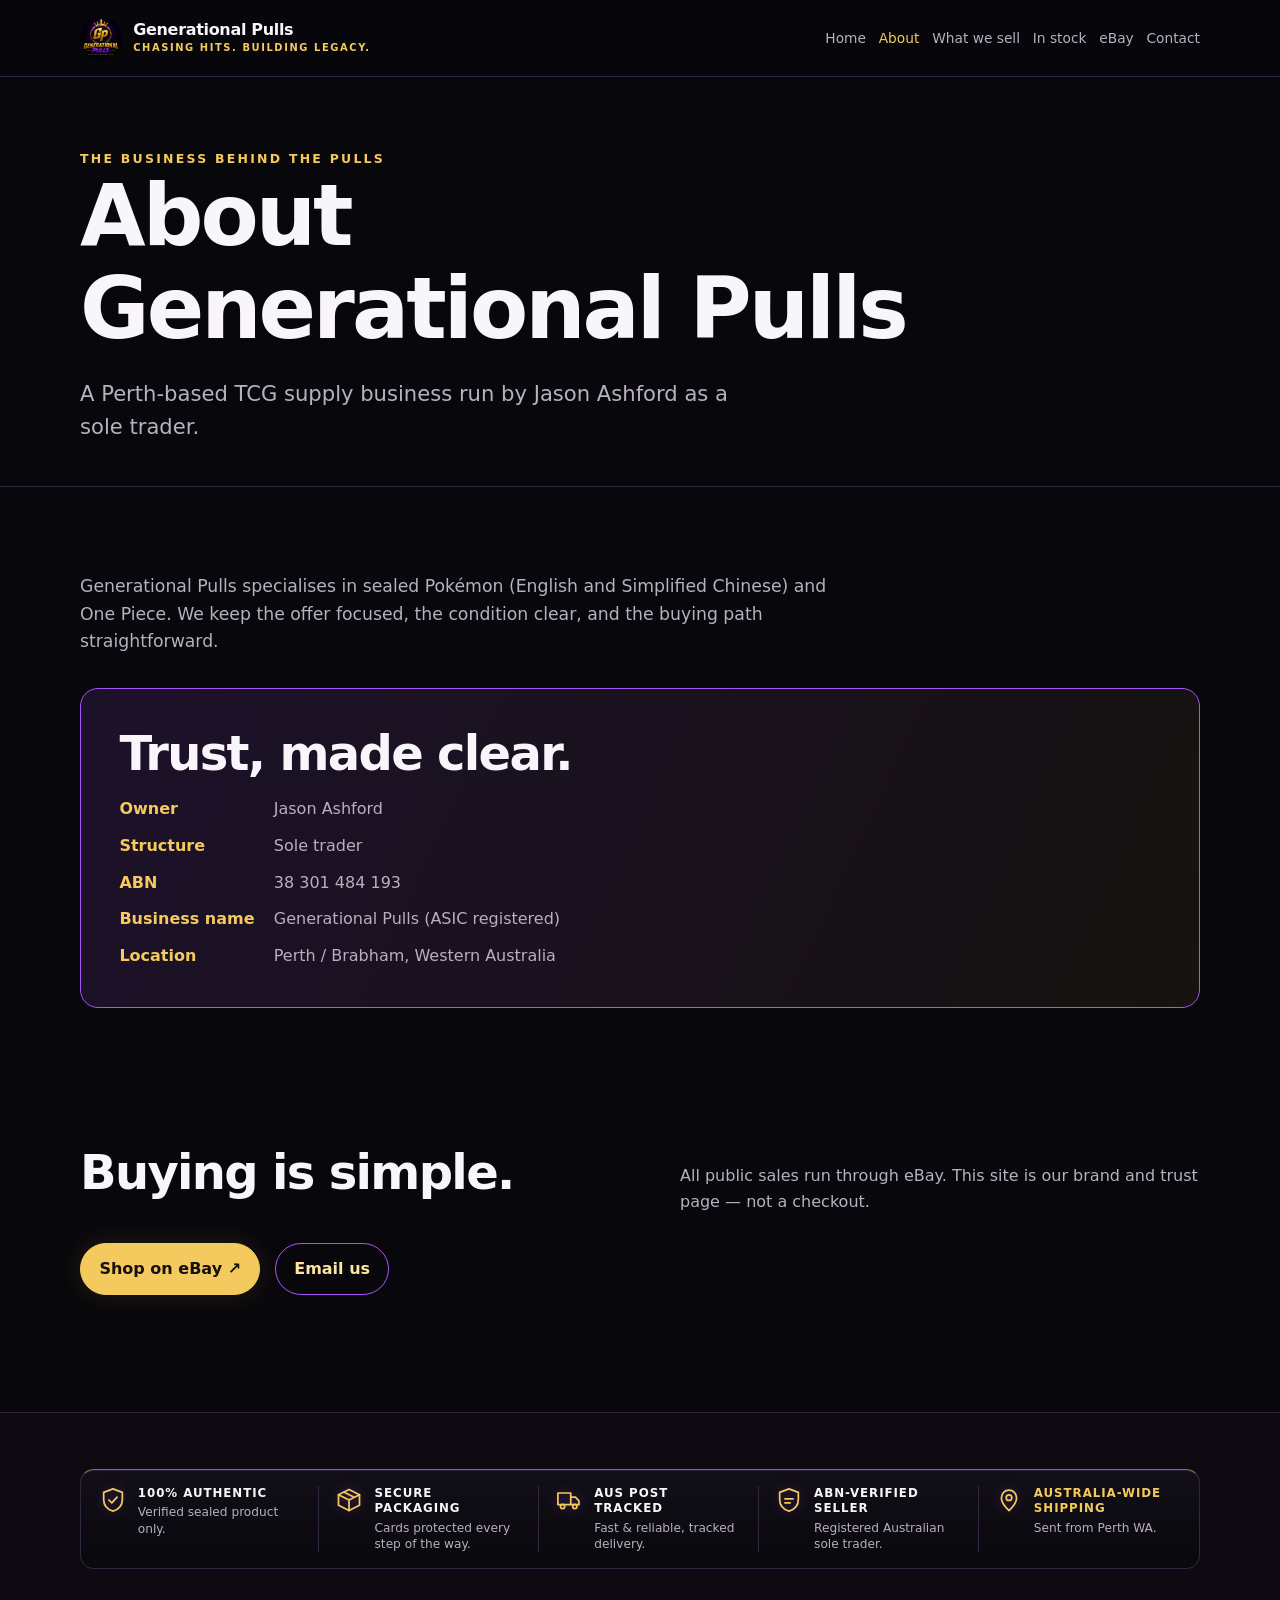
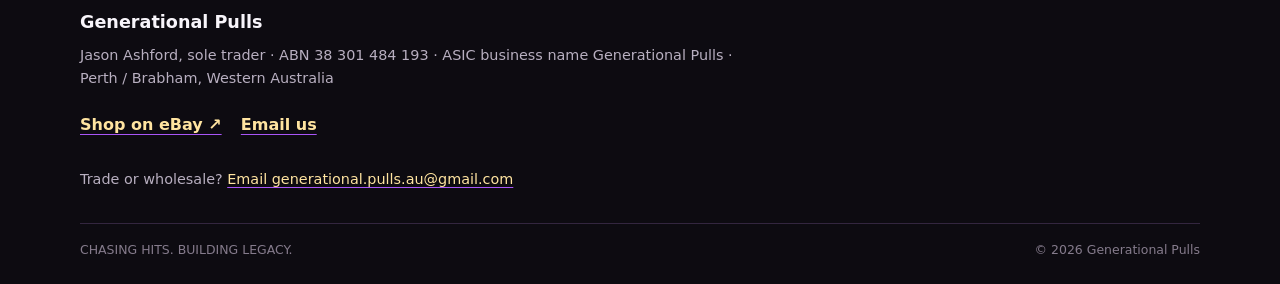
==== about.html @ a9105006 "Add files via upload" ====
<!doctype html>
<html lang="en-AU">
<head>
  <meta charset="utf-8"><meta name="viewport" content="width=device-width, initial-scale=1">
  <title>About / Trust | Generational Pulls</title><meta name="description" content="About Generational Pulls, a Perth-based TCG supply business run by Jason Ashford.">
  <link rel="icon" type="image/png" sizes="32x32" href="assets/favicon-32.png"><link rel="icon" type="image/png" sizes="64x64" href="assets/favicon-64.png"><link rel="icon" type="image/png" sizes="256x256" href="assets/favicon-256.png"><link rel="stylesheet" href="styles.css">
</head>
<body>
  <header class="site-header"><div class="container header-inner"><a class="brand" href="index.html"><img src="assets/logo.png" alt="Generational Pulls logo"><span>Generational Pulls<small>CHASING HITS. BUILDING LEGACY.</small></span></a><nav class="nav" aria-label="Main navigation"><a href="index.html">Home</a><a aria-current="page" href="about.html">About</a><a href="what-we-sell.html">What we sell</a><a href="stock.html">In stock</a><a href="ebay.html">eBay</a><a href="contact.html">Contact</a></nav></div></header>
  <main><section class="page-head"><div class="container"><div class="eyebrow">The business behind the pulls</div><h1>About Generational Pulls</h1><p class="lede">A Perth-based TCG supply business run by Jason Ashford as a sole trader.</p></div></section>
    <section class="section"><div class="container"><div class="prose"><p>Generational Pulls specialises in sealed Pokémon (English and Simplified Chinese) and One Piece. We keep the offer focused, the condition clear, and the buying path straightforward.</p></div><div class="callout" style="margin-top:2rem"><h2>Trust, made clear.</h2><dl class="detail-list"><dt>Owner</dt><dd>Jason Ashford</dd><dt>Structure</dt><dd>Sole trader</dd><dt>ABN</dt><dd>38 301 484 193</dd><dt>Business name</dt><dd>Generational Pulls (ASIC registered)</dd><dt>Location</dt><dd>Perth / Brabham, Western Australia</dd></dl></div></div></section>
    <section class="section"><div class="container"><div class="section-heading"><h2>Buying is simple.</h2><p>All public sales run through eBay. This site is our brand and trust page — not a checkout.</p></div><div class="actions"><a class="button" href="https://ebay.io/m/q7AtVq">Shop on eBay ↗</a><a class="button secondary" href="mailto:generational.pulls.au@gmail.com">Email us</a></div></div></section>
  </main>
  <footer class="site-footer"><div class="container"><div class="footer-grid"><ul class="footer-trust" aria-label="Why buy from Generational Pulls: Australia-wide shipping, sent from Perth WA"><li class="trust-item"><svg class="trust-icon" viewBox="0 0 24 24" aria-hidden="true" focusable="false"><path d="M12 2.5 4 5.5v6c0 5 3.4 8.6 8 10 4.6-1.4 8-5 8-10v-6l-8-3z"/><path d="m8.5 12 2.5 2.5 4.5-5"/></svg><div><strong>100% authentic</strong><span>Verified sealed product only.</span></div></li><li class="trust-item"><svg class="trust-icon" viewBox="0 0 24 24" aria-hidden="true" focusable="false"><path d="M3 7.5 12 3l9 4.5v9L12 21l-9-4.5z"/><path d="M3 7.5 12 12l9-4.5M12 12v9M7.5 5.2l9 4.5"/></svg><div><strong>Secure packaging</strong><span>Cards protected every step of the way.</span></div></li><li class="trust-item"><svg class="trust-icon" viewBox="0 0 24 24" aria-hidden="true" focusable="false"><path d="M2.5 6h11v10h-11zM13.5 9.5h4l3 3.2V16h-7"/><circle cx="6.5" cy="17.5" r="1.8"/><circle cx="17" cy="17.5" r="1.8"/></svg><div><strong>AUS Post tracked</strong><span>Fast &amp; reliable, tracked delivery.</span></div></li><li class="trust-item"><svg class="trust-icon" viewBox="0 0 24 24" aria-hidden="true" focusable="false"><path d="M12 2.5 4 5.5v6c0 5 3.4 8.6 8 10 4.6-1.4 8-5 8-10v-6l-8-3z"/><path d="M8.5 11h7M8.5 14.5h4.5"/></svg><div><strong>ABN-verified seller</strong><span>Registered Australian sole trader.</span></div></li><li class="trust-item"><svg class="trust-icon" viewBox="0 0 24 24" aria-hidden="true" focusable="false"><path d="M12 21s-6.5-5.6-6.5-11a6.5 6.5 0 0 1 13 0c0 5.4-6.5 11-6.5 11z"/><circle cx="12" cy="10" r="2.4"/></svg><div><strong>Australia-wide shipping</strong><span>Sent from Perth WA.</span></div></li></ul><div><div class="footer-brand">Generational Pulls</div><p class="footer-copy">Jason Ashford, sole trader · ABN 38 301 484 193 · ASIC business name Generational Pulls · Perth / Brabham, Western Australia</p></div><div class="footer-links"><a href="https://ebay.io/m/q7AtVq">Shop on eBay ↗</a><a href="mailto:generational.pulls.au@gmail.com">Email us</a></div><p class="footer-copy">Trade or wholesale? <a href="mailto:generational.pulls.au@gmail.com">Email generational.pulls.au@gmail.com</a></p></div><div class="footer-bottom"><span>CHASING HITS. BUILDING LEGACY.</span><span>© 2026 Generational Pulls</span></div></div></footer>
</body></html>
---- styles.css ----
:root {
  --black: #08070b;
  --surface: #111017;
  --surface-2: #17131e;
  --line: #33263f;
  --muted: #b8afc0;
  --white: #f8f5fb;
  --gold: #f4c95d;
  --gold-soft: #ffe4a0;
  --purple: #a855f7;
  --purple-bright: #c084fc;
  --max: 1120px;
}

* { box-sizing: border-box; }
html { scroll-behavior: smooth; }
body {
  margin: 0;
  background: var(--black);
  color: var(--white);
  font-family: ui-sans-serif, system-ui, -apple-system, BlinkMacSystemFont, "Segoe UI", sans-serif;
  line-height: 1.6;
}
a { color: var(--gold-soft); text-decoration-color: var(--purple); text-underline-offset: .22em; }
a:hover, a:focus-visible { color: var(--white); }
img { max-width: 100%; height: auto; }
.container { width: min(var(--max), calc(100% - 2rem)); margin-inline: auto; }

.site-header {
  border-bottom: 1px solid var(--line);
  background: rgba(8, 7, 11, .94);
  position: sticky;
  top: 0;
  z-index: 10;
  backdrop-filter: blur(12px);
}
.header-inner { display: flex; align-items: center; justify-content: space-between; gap: 1rem; min-height: 76px; }
.brand { display: inline-flex; align-items: center; gap: .7rem; color: var(--white); text-decoration: none; font-weight: 800; letter-spacing: -.02em; }
.brand img { width: 42px; height: 42px; object-fit: contain; border-radius: 50%; }
.brand span { line-height: 1.05; }
.brand small { display: block; margin-top: .25rem; color: var(--gold); font-size: .62rem; letter-spacing: .16em; }
.nav { display: flex; flex-wrap: wrap; justify-content: flex-end; gap: .2rem .8rem; font-size: .86rem; }
.nav a { color: var(--muted); text-decoration: none; }
.nav a:hover, .nav a[aria-current="page"] { color: var(--gold); }

main { overflow: hidden; }
.hero { padding: clamp(4rem, 11vw, 8.5rem) 0 4rem; position: relative; }
.hero::after { content: ""; width: 22rem; height: 22rem; position: absolute; right: -10rem; top: 2rem; border-radius: 50%; background: var(--purple); opacity: .12; filter: blur(60px); pointer-events: none; }
.eyebrow { color: var(--gold); font-size: .78rem; font-weight: 800; letter-spacing: .18em; text-transform: uppercase; }
h1, h2, h3 { margin: 0 0 1rem; line-height: 1.1; letter-spacing: -.035em; }
h1 { max-width: 850px; font-size: clamp(2.8rem, 9vw, 6.5rem); }
h2 { font-size: clamp(1.8rem, 5vw, 3rem); }
h3 { font-size: 1.2rem; color: var(--gold-soft); }
.lede { max-width: 690px; color: var(--muted); font-size: clamp(1.08rem, 2vw, 1.32rem); }
.slogan { display: inline-block; margin: 1.3rem 0; color: var(--purple-bright); font-weight: 900; letter-spacing: .14em; font-size: .86rem; }
.actions { display: flex; align-items: center; flex-wrap: wrap; gap: .9rem; margin-top: 1.8rem; }
.button { display: inline-flex; align-items: center; justify-content: center; min-height: 48px; padding: .75rem 1.15rem; border: 1px solid var(--gold); border-radius: 999px; background: var(--gold); color: #17110a; font-weight: 850; text-decoration: none; box-shadow: 0 0 28px rgba(244, 201, 93, .12); }
.button:hover, .button:focus-visible { background: var(--gold-soft); color: #17110a; }
.button.secondary { border-color: var(--purple); background: transparent; color: var(--gold-soft); box-shadow: none; }
.button.secondary:hover, .button.secondary:focus-visible { background: var(--purple); color: var(--white); }

.section { padding: 4.3rem 0; }
.section-heading { display: flex; align-items: end; justify-content: space-between; gap: 1.5rem; margin-bottom: 1.8rem; }
.section-heading p { max-width: 520px; margin: 0; color: var(--muted); }
.grid { display: grid; gap: 1rem; }
.cards-3 { grid-template-columns: repeat(auto-fit, minmax(min(100%, 220px), 1fr)); }
.card { padding: 1.35rem; border: 1px solid var(--line); border-radius: 16px; background: linear-gradient(145deg, var(--surface-2), var(--surface)); }
.card::before { content: ""; display: block; width: 2rem; height: 3px; margin-bottom: 1rem; background: var(--purple); }
.card p { margin: 0; color: var(--muted); }
.number { color: var(--gold); font-size: .78rem; font-weight: 800; letter-spacing: .14em; }
.trust-strip { padding: 1rem 1.15rem; border-block: 1px solid var(--line); color: var(--muted); font-size: .94rem; }
.trust-strip strong { color: var(--gold-soft); }
.callout { padding: clamp(1.4rem, 4vw, 2.4rem); border: 1px solid var(--purple); border-radius: 18px; background: linear-gradient(115deg, rgba(168,85,247,.13), rgba(244,201,93,.06)); }
.callout p { max-width: 650px; margin: 0; color: var(--muted); }
.page-head { padding: 4.5rem 0 2.6rem; border-bottom: 1px solid var(--line); }
.page-head h1 { font-size: clamp(2.7rem, 7vw, 5.3rem); }
.page-head .lede { margin-bottom: 0; }
.prose { max-width: 760px; }
.prose p { color: var(--muted); font-size: 1.08rem; }
.detail-list { display: grid; grid-template-columns: max-content 1fr; gap: .7rem 1.2rem; margin: 0; }
.detail-list dt { color: var(--gold); font-weight: 800; }
.detail-list dd { margin: 0; color: var(--muted); }

.site-footer { margin-top: 3rem; padding: 2.5rem 0 1.5rem; border-top: 1px solid var(--line); background: #0d0b11; }
.footer-grid { display: grid; gap: 1.4rem; }
.footer-trust { list-style: none; margin: 1rem 0; padding: 1rem 1.1rem; display: grid; grid-template-columns: repeat(5, minmax(0, 1fr)); gap: 1rem; border: 1px solid var(--line); border-top: 1px solid rgba(244, 201, 93, .55); border-radius: 14px; background: linear-gradient(180deg, #120f18, #09080c); box-shadow: inset 0 1px 0 rgba(168, 85, 247, .18); }
.trust-item { display: flex; align-items: flex-start; gap: .7rem; min-width: 0; }
.trust-item + .trust-item { border-left: 1px solid var(--line); padding-left: 1rem; }
.trust-icon { flex: 0 0 28px; width: 28px; height: 28px; fill: none; stroke: var(--gold); stroke-width: 1.5; stroke-linecap: round; stroke-linejoin: round; filter: drop-shadow(0 0 6px rgba(168, 85, 247, .35)); }
.trust-item strong { display: block; color: var(--white); font-size: .74rem; font-weight: 800; letter-spacing: .08em; text-transform: uppercase; line-height: 1.3; }
.trust-item span { display: block; margin-top: .2rem; color: var(--muted); font-size: .76rem; line-height: 1.35; }
.trust-item:last-child strong { color: var(--gold); }
@media (max-width: 900px) {
  .footer-trust { grid-template-columns: repeat(2, minmax(0, 1fr)); }
  .trust-item + .trust-item { border-left: 0; padding-left: 0; }
  .trust-item:last-child { grid-column: 1 / -1; padding-top: .9rem; border-top: 1px solid var(--line); }
}
@media (max-width: 420px) {
  .footer-trust { grid-template-columns: 1fr; gap: .85rem; }
  .trust-item:last-child { grid-column: auto; }
}
.footer-brand { color: var(--white); font-weight: 850; font-size: 1.1rem; }
.footer-copy { max-width: 670px; margin: .5rem 0 0; color: var(--muted); font-size: .9rem; }
.footer-links { display: flex; flex-wrap: wrap; gap: .7rem 1.2rem; }
.footer-links a { font-weight: 750; }
.footer-bottom { display: flex; justify-content: space-between; gap: 1rem; margin-top: 2rem; padding-top: 1rem; border-top: 1px solid var(--line); color: #857b8c; font-size: .78rem; }

@media (max-width: 680px) {
  .header-inner { align-items: flex-start; padding: .8rem 0; flex-direction: column; }
  .nav { justify-content: flex-start; gap: .35rem .7rem; }
  .hero { padding-top: 3.8rem; }
  .section-heading { display: block; }
  .section-heading p { margin-top: .8rem; }
  .detail-list { grid-template-columns: 1fr; gap: .15rem; }
  .detail-list dd { margin-bottom: .7rem; }
  .footer-bottom { display: block; }
  .footer-bottom span { display: block; margin-top: .35rem; }
}

/* Stock page (stock.html, generated by build_stock.py) */
.visually-hidden { position: absolute; width: 1px; height: 1px; overflow: hidden; clip: rect(0 0 0 0); white-space: nowrap; }
.stock-section { padding-top: 2.5rem; }
.stock-tools { display: grid; gap: .9rem; margin-bottom: .6rem; position: sticky; top: 76px; z-index: 5; padding: .8rem 0; background: rgba(8, 7, 11, .94); backdrop-filter: blur(10px); }
.stock-search input { width: 100%; min-height: 48px; padding: .75rem 1.1rem; border: 1px solid var(--line); border-radius: 999px; background: var(--surface); color: var(--white); font: inherit; font-size: 1rem; }
.stock-search input:focus { outline: 2px solid var(--purple); outline-offset: 2px; border-color: var(--purple); }
.chips { display: flex; flex-wrap: wrap; gap: .45rem; }
.chip { flex: 0 0 auto; display: inline-flex; align-items: center; gap: .4rem; padding: .28rem .7rem; border: 1px solid var(--line); border-radius: 999px; color: var(--muted); font-size: .8rem; text-decoration: none; white-space: nowrap; }
.chip span { color: var(--gold); font-weight: 800; }
.chip:hover { border-color: var(--purple); color: var(--white); }
.stock-status { color: #857b8c; font-size: .85rem; margin: .4rem 0 1rem; }
.stock-group { margin-top: 2.2rem; scroll-margin-top: 220px; }
.stock-group-head { display: flex; align-items: flex-end; justify-content: space-between; gap: .4rem 1rem; flex-wrap: wrap; padding-bottom: .7rem; margin-bottom: 1rem; border-bottom: 1px solid var(--line); }
.stock-group-head h2 { margin: 0; font-size: clamp(1.35rem, 3.5vw, 2rem); }
.stock-rel { display: block; margin-top: .25rem; color: var(--purple-bright); font-size: .78rem; font-weight: 700; letter-spacing: .08em; text-transform: uppercase; }
.stock-count { color: var(--gold); font-size: .78rem; font-weight: 800; letter-spacing: .12em; text-transform: uppercase; }
.stock-grid { list-style: none; margin: 0; padding: 0; display: grid; gap: .9rem; grid-template-columns: repeat(auto-fill, minmax(200px, 1fr)); }
.stock-item { display: flex; flex-direction: column; overflow: hidden; border: 1px solid var(--line); border-radius: 14px; background: linear-gradient(145deg, var(--surface-2), var(--surface)); transition: border-color .15s, transform .15s; }
.stock-item:hover { border-color: rgba(168, 85, 247, .7); transform: translateY(-2px); }
.stock-media { position: relative; aspect-ratio: 1 / 1; display: grid; place-items: center; padding: .8rem; background: #f7f5f9; }
.stock-media img { position: absolute; inset: .8rem; width: calc(100% - 1.6rem); height: calc(100% - 1.6rem); object-fit: contain; }
.stock-badges { position: absolute; top: .5rem; left: .5rem; display: flex; gap: .3rem; }
.badge { padding: .1rem .45rem; border-radius: 6px; font-size: .66rem; font-weight: 850; letter-spacing: .08em; line-height: 1.5; }
.badge-lang { background: rgba(8, 7, 11, .85); color: var(--white); border: 1px solid rgba(168, 85, 247, .7); }
.badge-case { background: var(--gold); color: #17110a; }
.ph { position: absolute; inset: 0; display: flex; flex-direction: column; align-items: center; justify-content: center; gap: .45rem; padding: 1rem; text-align: center; background: radial-gradient(circle at 50% 35%, rgba(168, 85, 247, .35), transparent 60%), #0b0910; border-bottom: 1px solid var(--line); }
.ph-mark { display: grid; place-items: center; width: 54px; height: 54px; border: 2px solid var(--gold); border-radius: 50%; color: var(--gold); font-weight: 900; letter-spacing: .04em; box-shadow: 0 0 22px rgba(168, 85, 247, .45); }
.ph-type { color: var(--gold-soft); font-weight: 850; font-size: .9rem; line-height: 1.2; }
.ph-set { color: var(--purple-bright); font-size: .7rem; font-weight: 800; letter-spacing: .12em; text-transform: uppercase; }
.stock-body { flex: 1; display: flex; flex-direction: column; justify-content: space-between; gap: .6rem; padding: .8rem .9rem .9rem; }
.stock-name { color: var(--white); font-weight: 700; font-size: .9rem; line-height: 1.3; }
.stock-qty { color: var(--muted); font-size: .78rem; }
.stock-qty b { color: var(--gold); font-size: 1.05rem; }
.stock-empty { color: var(--muted); }
[hidden] { display: none !important; }
@media (max-width: 680px) {
  .stock-tools { top: 0; position: static; }
  .chips { flex-wrap: nowrap; overflow-x: auto; margin-inline: -1rem; padding: 0 1rem .3rem; scrollbar-width: thin; -webkit-overflow-scrolling: touch; }
  .stock-grid { grid-template-columns: repeat(2, minmax(0, 1fr)); gap: .6rem; }
  .stock-media { padding: .5rem; }
  .stock-media img { inset: .5rem; width: calc(100% - 1rem); height: calc(100% - 1rem); }
  .ph-mark { width: 42px; height: 42px; font-size: .85rem; }
  .ph-type { font-size: .78rem; }
  .stock-body { padding: .6rem .65rem .7rem; }
  .stock-name { font-size: .8rem; }
  .stock-group { scroll-margin-top: 1rem; }
}
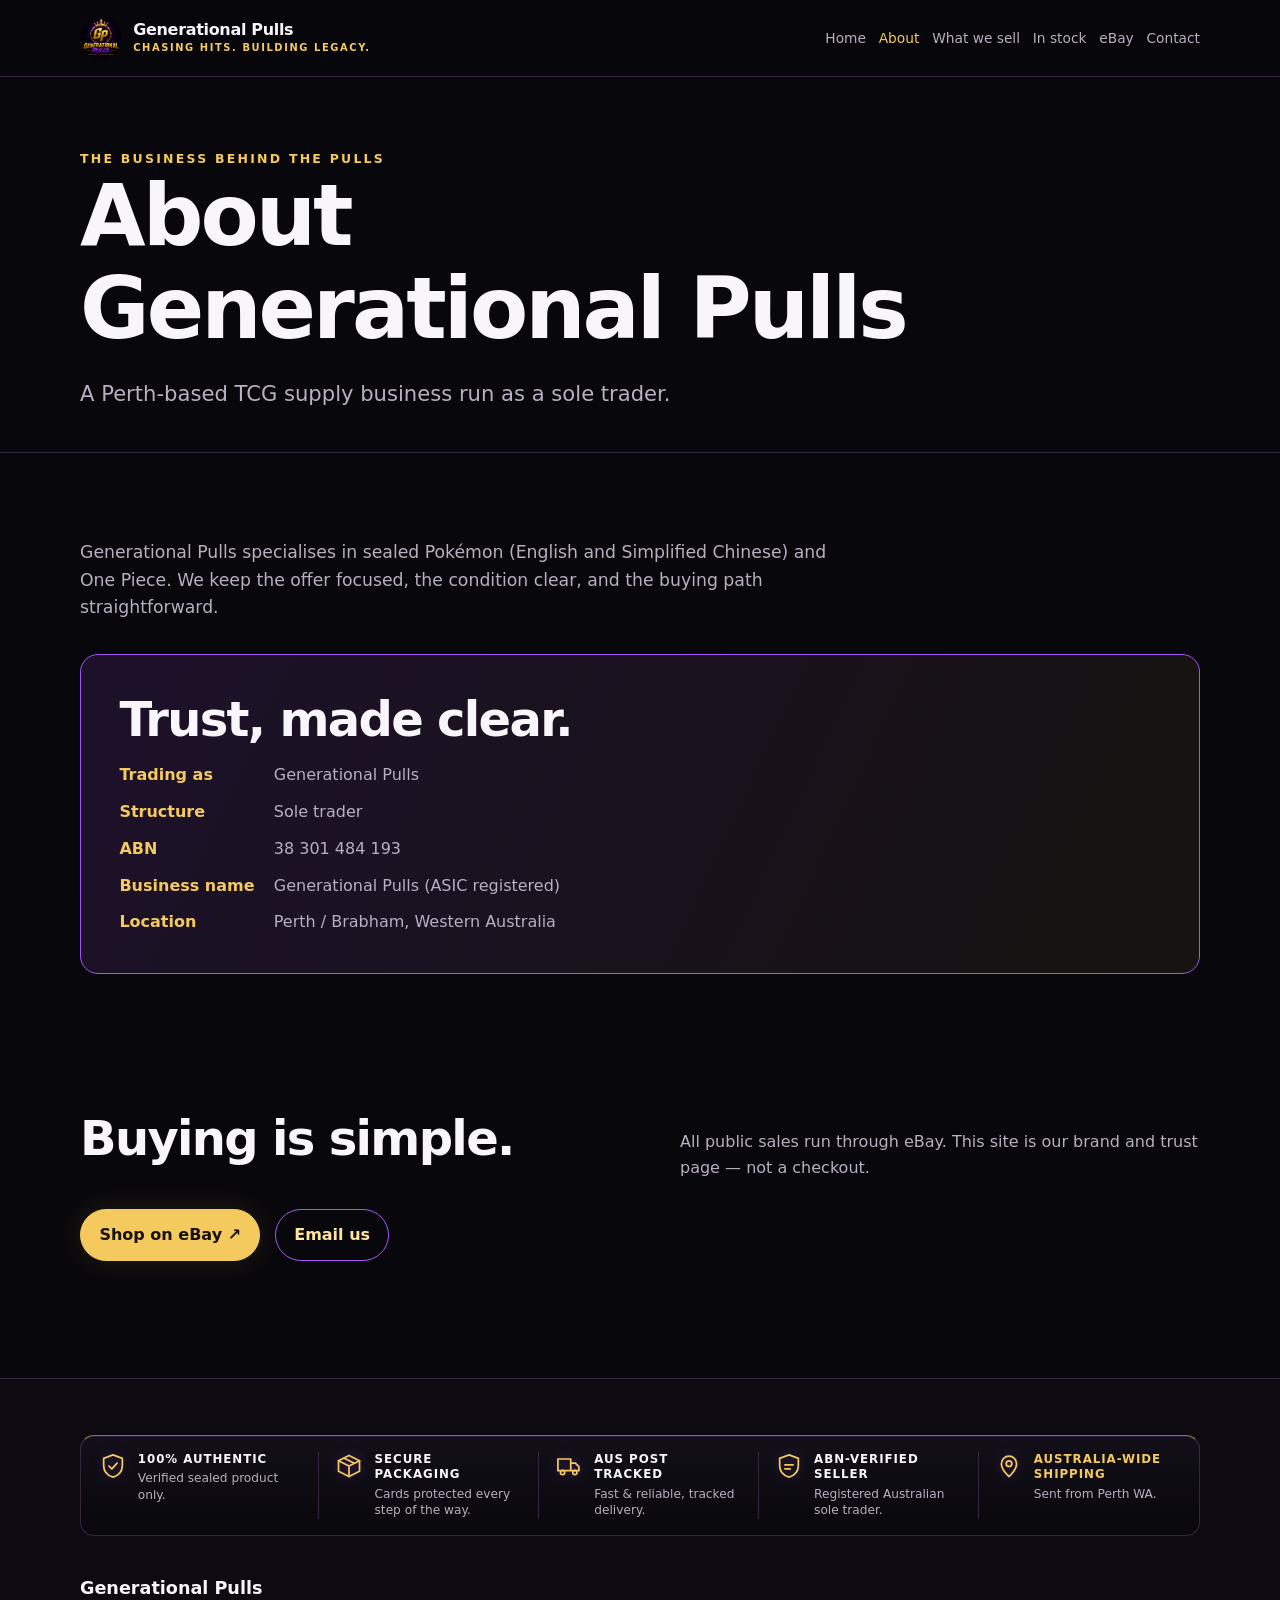
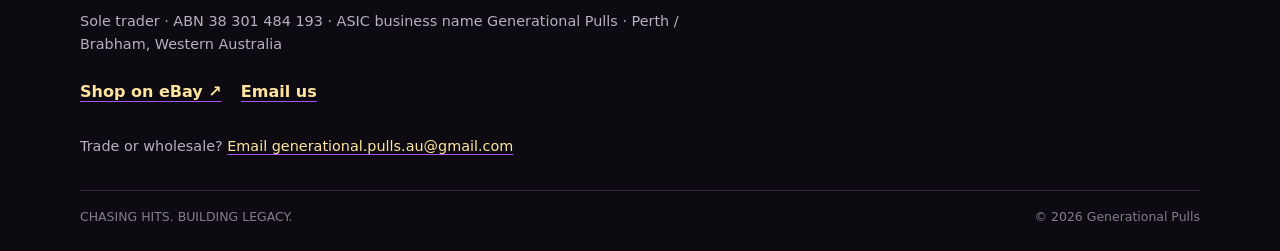
==== commit 42b84168: "Remove the personal name from public site copy. Lead the home trust strip and shared footer with the" ====
--- a/about.html
+++ b/about.html
@@ -2,14 +2,14 @@
 <html lang="en-AU">
 <head>
   <meta charset="utf-8"><meta name="viewport" content="width=device-width, initial-scale=1">
-  <title>About / Trust | Generational Pulls</title><meta name="description" content="About Generational Pulls, a Perth-based TCG supply business run by Jason Ashford.">
+  <title>About / Trust | Generational Pulls</title><meta name="description" content="About Generational Pulls, a Perth-based TCG supply business.">
   <link rel="icon" type="image/png" sizes="32x32" href="assets/favicon-32.png"><link rel="icon" type="image/png" sizes="64x64" href="assets/favicon-64.png"><link rel="icon" type="image/png" sizes="256x256" href="assets/favicon-256.png"><link rel="stylesheet" href="styles.css">
 </head>
 <body>
   <header class="site-header"><div class="container header-inner"><a class="brand" href="index.html"><img src="assets/logo.png" alt="Generational Pulls logo"><span>Generational Pulls<small>CHASING HITS. BUILDING LEGACY.</small></span></a><nav class="nav" aria-label="Main navigation"><a href="index.html">Home</a><a aria-current="page" href="about.html">About</a><a href="what-we-sell.html">What we sell</a><a href="stock.html">In stock</a><a href="ebay.html">eBay</a><a href="contact.html">Contact</a></nav></div></header>
-  <main><section class="page-head"><div class="container"><div class="eyebrow">The business behind the pulls</div><h1>About Generational Pulls</h1><p class="lede">A Perth-based TCG supply business run by Jason Ashford as a sole trader.</p></div></section>
-    <section class="section"><div class="container"><div class="prose"><p>Generational Pulls specialises in sealed Pokémon (English and Simplified Chinese) and One Piece. We keep the offer focused, the condition clear, and the buying path straightforward.</p></div><div class="callout" style="margin-top:2rem"><h2>Trust, made clear.</h2><dl class="detail-list"><dt>Owner</dt><dd>Jason Ashford</dd><dt>Structure</dt><dd>Sole trader</dd><dt>ABN</dt><dd>38 301 484 193</dd><dt>Business name</dt><dd>Generational Pulls (ASIC registered)</dd><dt>Location</dt><dd>Perth / Brabham, Western Australia</dd></dl></div></div></section>
+  <main><section class="page-head"><div class="container"><div class="eyebrow">The business behind the pulls</div><h1>About Generational Pulls</h1><p class="lede">A Perth-based TCG supply business run as a sole trader.</p></div></section>
+    <section class="section"><div class="container"><div class="prose"><p>Generational Pulls specialises in sealed Pokémon (English and Simplified Chinese) and One Piece. We keep the offer focused, the condition clear, and the buying path straightforward.</p></div><div class="callout" style="margin-top:2rem"><h2>Trust, made clear.</h2><dl class="detail-list"><dt>Trading as</dt><dd>Generational Pulls</dd><dt>Structure</dt><dd>Sole trader</dd><dt>ABN</dt><dd>38 301 484 193</dd><dt>Business name</dt><dd>Generational Pulls (ASIC registered)</dd><dt>Location</dt><dd>Perth / Brabham, Western Australia</dd></dl></div></div></section>
     <section class="section"><div class="container"><div class="section-heading"><h2>Buying is simple.</h2><p>All public sales run through eBay. This site is our brand and trust page — not a checkout.</p></div><div class="actions"><a class="button" href="https://ebay.io/m/q7AtVq">Shop on eBay ↗</a><a class="button secondary" href="mailto:generational.pulls.au@gmail.com">Email us</a></div></div></section>
   </main>
-  <footer class="site-footer"><div class="container"><div class="footer-grid"><ul class="footer-trust" aria-label="Why buy from Generational Pulls: Australia-wide shipping, sent from Perth WA"><li class="trust-item"><svg class="trust-icon" viewBox="0 0 24 24" aria-hidden="true" focusable="false"><path d="M12 2.5 4 5.5v6c0 5 3.4 8.6 8 10 4.6-1.4 8-5 8-10v-6l-8-3z"/><path d="m8.5 12 2.5 2.5 4.5-5"/></svg><div><strong>100% authentic</strong><span>Verified sealed product only.</span></div></li><li class="trust-item"><svg class="trust-icon" viewBox="0 0 24 24" aria-hidden="true" focusable="false"><path d="M3 7.5 12 3l9 4.5v9L12 21l-9-4.5z"/><path d="M3 7.5 12 12l9-4.5M12 12v9M7.5 5.2l9 4.5"/></svg><div><strong>Secure packaging</strong><span>Cards protected every step of the way.</span></div></li><li class="trust-item"><svg class="trust-icon" viewBox="0 0 24 24" aria-hidden="true" focusable="false"><path d="M2.5 6h11v10h-11zM13.5 9.5h4l3 3.2V16h-7"/><circle cx="6.5" cy="17.5" r="1.8"/><circle cx="17" cy="17.5" r="1.8"/></svg><div><strong>AUS Post tracked</strong><span>Fast &amp; reliable, tracked delivery.</span></div></li><li class="trust-item"><svg class="trust-icon" viewBox="0 0 24 24" aria-hidden="true" focusable="false"><path d="M12 2.5 4 5.5v6c0 5 3.4 8.6 8 10 4.6-1.4 8-5 8-10v-6l-8-3z"/><path d="M8.5 11h7M8.5 14.5h4.5"/></svg><div><strong>ABN-verified seller</strong><span>Registered Australian sole trader.</span></div></li><li class="trust-item"><svg class="trust-icon" viewBox="0 0 24 24" aria-hidden="true" focusable="false"><path d="M12 21s-6.5-5.6-6.5-11a6.5 6.5 0 0 1 13 0c0 5.4-6.5 11-6.5 11z"/><circle cx="12" cy="10" r="2.4"/></svg><div><strong>Australia-wide shipping</strong><span>Sent from Perth WA.</span></div></li></ul><div><div class="footer-brand">Generational Pulls</div><p class="footer-copy">Jason Ashford, sole trader · ABN 38 301 484 193 · ASIC business name Generational Pulls · Perth / Brabham, Western Australia</p></div><div class="footer-links"><a href="https://ebay.io/m/q7AtVq">Shop on eBay ↗</a><a href="mailto:generational.pulls.au@gmail.com">Email us</a></div><p class="footer-copy">Trade or wholesale? <a href="mailto:generational.pulls.au@gmail.com">Email generational.pulls.au@gmail.com</a></p></div><div class="footer-bottom"><span>CHASING HITS. BUILDING LEGACY.</span><span>© 2026 Generational Pulls</span></div></div></footer>
+  <footer class="site-footer"><div class="container"><div class="footer-grid"><ul class="footer-trust" aria-label="Why buy from Generational Pulls: Australia-wide shipping, sent from Perth WA"><li class="trust-item"><svg class="trust-icon" viewBox="0 0 24 24" aria-hidden="true" focusable="false"><path d="M12 2.5 4 5.5v6c0 5 3.4 8.6 8 10 4.6-1.4 8-5 8-10v-6l-8-3z"/><path d="m8.5 12 2.5 2.5 4.5-5"/></svg><div><strong>100% authentic</strong><span>Verified sealed product only.</span></div></li><li class="trust-item"><svg class="trust-icon" viewBox="0 0 24 24" aria-hidden="true" focusable="false"><path d="M3 7.5 12 3l9 4.5v9L12 21l-9-4.5z"/><path d="M3 7.5 12 12l9-4.5M12 12v9M7.5 5.2l9 4.5"/></svg><div><strong>Secure packaging</strong><span>Cards protected every step of the way.</span></div></li><li class="trust-item"><svg class="trust-icon" viewBox="0 0 24 24" aria-hidden="true" focusable="false"><path d="M2.5 6h11v10h-11zM13.5 9.5h4l3 3.2V16h-7"/><circle cx="6.5" cy="17.5" r="1.8"/><circle cx="17" cy="17.5" r="1.8"/></svg><div><strong>AUS Post tracked</strong><span>Fast &amp; reliable, tracked delivery.</span></div></li><li class="trust-item"><svg class="trust-icon" viewBox="0 0 24 24" aria-hidden="true" focusable="false"><path d="M12 2.5 4 5.5v6c0 5 3.4 8.6 8 10 4.6-1.4 8-5 8-10v-6l-8-3z"/><path d="M8.5 11h7M8.5 14.5h4.5"/></svg><div><strong>ABN-verified seller</strong><span>Registered Australian sole trader.</span></div></li><li class="trust-item"><svg class="trust-icon" viewBox="0 0 24 24" aria-hidden="true" focusable="false"><path d="M12 21s-6.5-5.6-6.5-11a6.5 6.5 0 0 1 13 0c0 5.4-6.5 11-6.5 11z"/><circle cx="12" cy="10" r="2.4"/></svg><div><strong>Australia-wide shipping</strong><span>Sent from Perth WA.</span></div></li></ul><div><div class="footer-brand">Generational Pulls</div><p class="footer-copy">Sole trader · ABN 38 301 484 193 · ASIC business name Generational Pulls · Perth / Brabham, Western Australia</p></div><div class="footer-links"><a href="https://ebay.io/m/q7AtVq">Shop on eBay ↗</a><a href="mailto:generational.pulls.au@gmail.com">Email us</a></div><p class="footer-copy">Trade or wholesale? <a href="mailto:generational.pulls.au@gmail.com">Email generational.pulls.au@gmail.com</a></p></div><div class="footer-bottom"><span>CHASING HITS. BUILDING LEGACY.</span><span>© 2026 Generational Pulls</span></div></div></footer>
 </body></html>
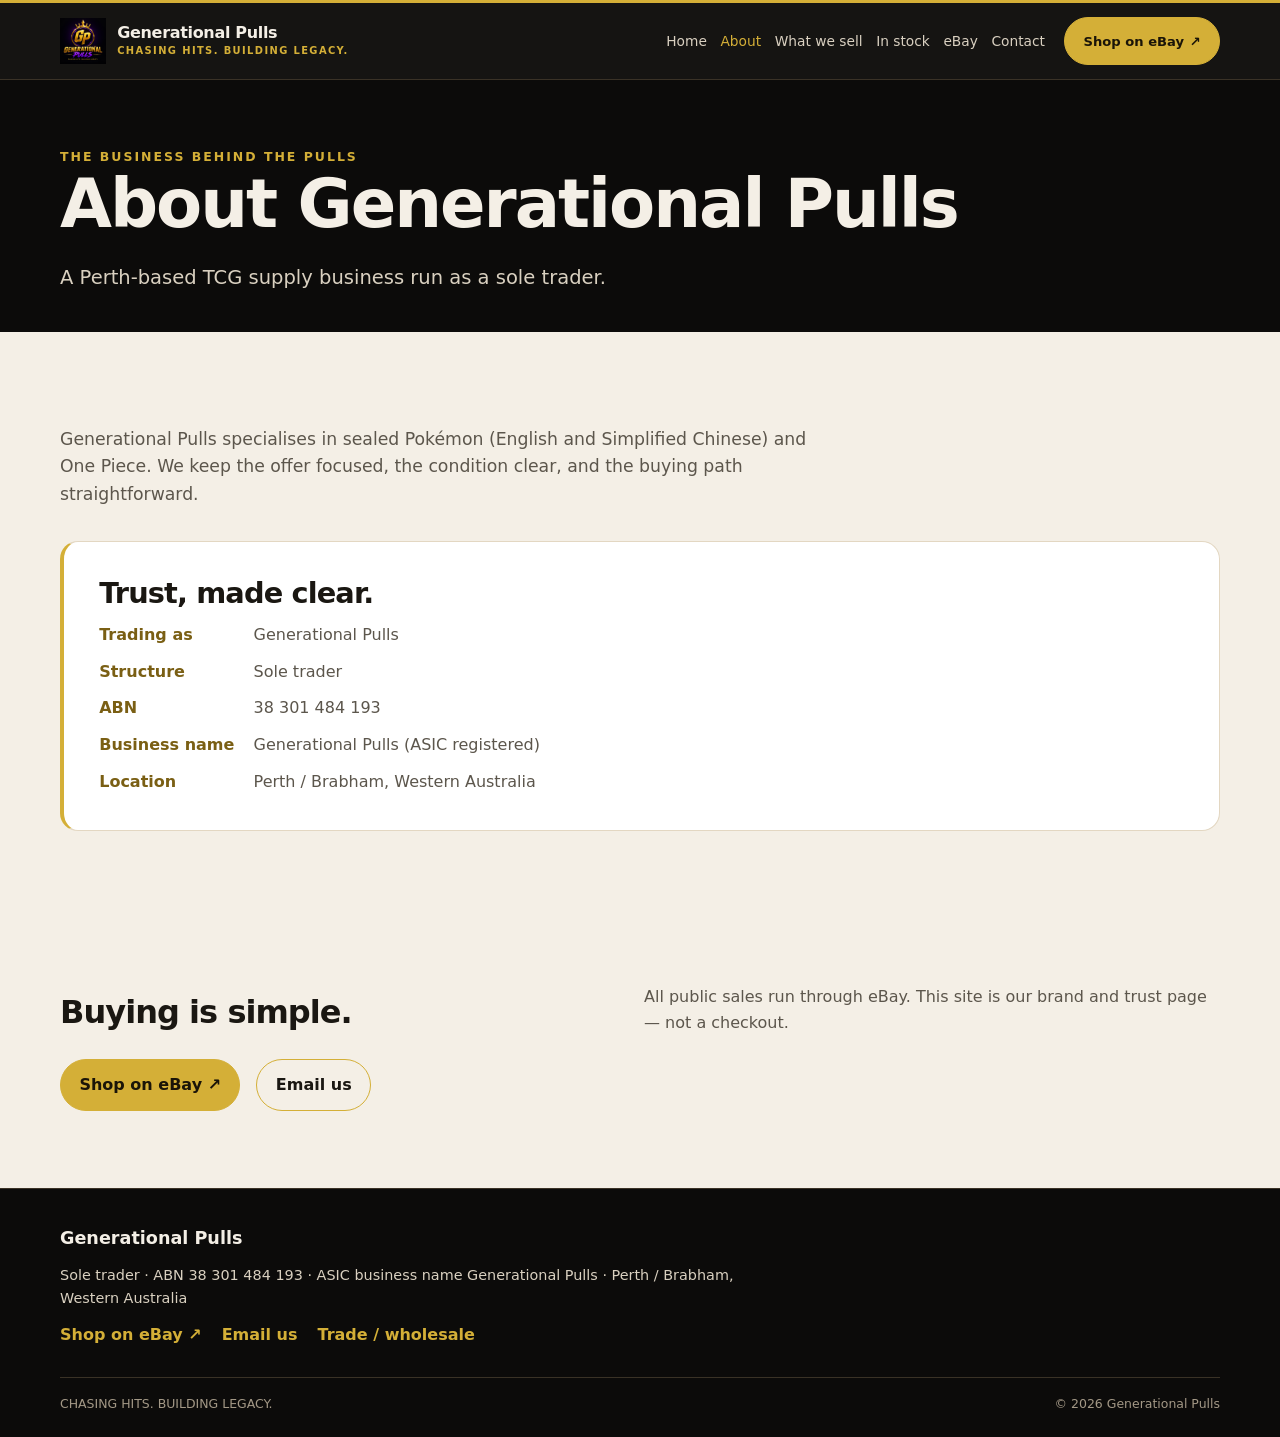
==== commit 5e966ea6: "Restyle the homepage into a sealed-shop layout for review. Keep eBay as the till, draw in-hand cards" ====
--- a/about.html
+++ b/about.html
@@ -1,15 +1,84 @@
 <!doctype html>
 <html lang="en-AU">
 <head>
-  <meta charset="utf-8"><meta name="viewport" content="width=device-width, initial-scale=1">
-  <title>About / Trust | Generational Pulls</title><meta name="description" content="About Generational Pulls, a Perth-based TCG supply business.">
-  <link rel="icon" type="image/png" sizes="32x32" href="assets/favicon-32.png"><link rel="icon" type="image/png" sizes="64x64" href="assets/favicon-64.png"><link rel="icon" type="image/png" sizes="256x256" href="assets/favicon-256.png"><link rel="stylesheet" href="styles.css">
+  <meta charset="utf-8">
+  <meta name="viewport" content="width=device-width, initial-scale=1">
+  <meta name="theme-color" content="#0c0b0a">
+  <title>About / Trust | Generational Pulls</title>
+  <meta name="description" content="About Generational Pulls, a Perth-based TCG supply business.">
+  <link rel="icon" type="image/png" sizes="32x32" href="assets/favicon-32.png">
+  <link rel="icon" type="image/png" sizes="64x64" href="assets/favicon-64.png">
+  <link rel="icon" type="image/png" sizes="256x256" href="assets/favicon-256.png">
+  <link rel="stylesheet" href="styles.css">
 </head>
 <body>
-  <header class="site-header"><div class="container header-inner"><a class="brand" href="index.html"><img src="assets/logo.png" alt="Generational Pulls logo"><span>Generational Pulls<small>CHASING HITS. BUILDING LEGACY.</small></span></a><nav class="nav" aria-label="Main navigation"><a href="index.html">Home</a><a aria-current="page" href="about.html">About</a><a href="what-we-sell.html">What we sell</a><a href="stock.html">In stock</a><a href="ebay.html">eBay</a><a href="contact.html">Contact</a></nav></div></header>
-  <main><section class="page-head"><div class="container"><div class="eyebrow">The business behind the pulls</div><h1>About Generational Pulls</h1><p class="lede">A Perth-based TCG supply business run as a sole trader.</p></div></section>
-    <section class="section"><div class="container"><div class="prose"><p>Generational Pulls specialises in sealed Pokémon (English and Simplified Chinese) and One Piece. We keep the offer focused, the condition clear, and the buying path straightforward.</p></div><div class="callout" style="margin-top:2rem"><h2>Trust, made clear.</h2><dl class="detail-list"><dt>Trading as</dt><dd>Generational Pulls</dd><dt>Structure</dt><dd>Sole trader</dd><dt>ABN</dt><dd>38 301 484 193</dd><dt>Business name</dt><dd>Generational Pulls (ASIC registered)</dd><dt>Location</dt><dd>Perth / Brabham, Western Australia</dd></dl></div></div></section>
-    <section class="section"><div class="container"><div class="section-heading"><h2>Buying is simple.</h2><p>All public sales run through eBay. This site is our brand and trust page — not a checkout.</p></div><div class="actions"><a class="button" href="https://ebay.io/m/q7AtVq">Shop on eBay ↗</a><a class="button secondary" href="mailto:generational.pulls.au@gmail.com">Email us</a></div></div></section>
+  <a class="skip-link" href="#main">Skip to content</a>
+  <header class="site-header">
+    <div class="container header-inner">
+      <a class="brand" href="index.html"><img src="assets/logo.png" alt="Generational Pulls logo"><span>Generational Pulls<small>CHASING HITS. BUILDING LEGACY.</small></span></a>
+      <nav class="nav" aria-label="Main navigation">
+        <a href="index.html">Home</a>
+        <a aria-current="page" href="about.html">About</a>
+        <a href="what-we-sell.html">What we sell</a>
+        <a href="stock.html">In stock</a>
+        <a href="ebay.html">eBay</a>
+        <a href="contact.html">Contact</a>
+      </nav>
+      <a class="button header-shop" href="https://ebay.io/m/q7AtVq">Shop on eBay <span aria-hidden="true">↗</span></a>
+    </div>
+  </header>
+  <main id="main">
+    <section class="page-head">
+      <div class="container">
+        <div class="eyebrow">The business behind the pulls</div>
+        <h1>About Generational Pulls</h1>
+        <p class="lede">A Perth-based TCG supply business run as a sole trader.</p>
+      </div>
+    </section>
+    <section class="section">
+      <div class="container">
+        <div class="prose">
+          <p>Generational Pulls specialises in sealed Pokémon (English and Simplified Chinese) and One Piece. We keep the offer focused, the condition clear, and the buying path straightforward.</p>
+        </div>
+        <div class="callout" style="margin-top:2rem">
+          <h2>Trust, made clear.</h2>
+          <dl class="detail-list">
+            <dt>Trading as</dt><dd>Generational Pulls</dd>
+            <dt>Structure</dt><dd>Sole trader</dd>
+            <dt>ABN</dt><dd>38 301 484 193</dd>
+            <dt>Business name</dt><dd>Generational Pulls (ASIC registered)</dd>
+            <dt>Location</dt><dd>Perth / Brabham, Western Australia</dd>
+          </dl>
+        </div>
+      </div>
+    </section>
+    <section class="section">
+      <div class="container">
+        <div class="section-heading">
+          <h2>Buying is simple.</h2>
+          <p>All public sales run through eBay. This site is our brand and trust page — not a checkout.</p>
+        </div>
+        <div class="actions">
+          <a class="button" href="https://ebay.io/m/q7AtVq">Shop on eBay <span aria-hidden="true">↗</span></a>
+          <a class="button secondary" href="mailto:generational.pulls.au@gmail.com">Email us</a>
+        </div>
+      </div>
+    </section>
   </main>
-  <footer class="site-footer"><div class="container"><div class="footer-grid"><ul class="footer-trust" aria-label="Why buy from Generational Pulls: Australia-wide shipping, sent from Perth WA"><li class="trust-item"><svg class="trust-icon" viewBox="0 0 24 24" aria-hidden="true" focusable="false"><path d="M12 2.5 4 5.5v6c0 5 3.4 8.6 8 10 4.6-1.4 8-5 8-10v-6l-8-3z"/><path d="m8.5 12 2.5 2.5 4.5-5"/></svg><div><strong>100% authentic</strong><span>Verified sealed product only.</span></div></li><li class="trust-item"><svg class="trust-icon" viewBox="0 0 24 24" aria-hidden="true" focusable="false"><path d="M3 7.5 12 3l9 4.5v9L12 21l-9-4.5z"/><path d="M3 7.5 12 12l9-4.5M12 12v9M7.5 5.2l9 4.5"/></svg><div><strong>Secure packaging</strong><span>Cards protected every step of the way.</span></div></li><li class="trust-item"><svg class="trust-icon" viewBox="0 0 24 24" aria-hidden="true" focusable="false"><path d="M2.5 6h11v10h-11zM13.5 9.5h4l3 3.2V16h-7"/><circle cx="6.5" cy="17.5" r="1.8"/><circle cx="17" cy="17.5" r="1.8"/></svg><div><strong>AUS Post tracked</strong><span>Fast &amp; reliable, tracked delivery.</span></div></li><li class="trust-item"><svg class="trust-icon" viewBox="0 0 24 24" aria-hidden="true" focusable="false"><path d="M12 2.5 4 5.5v6c0 5 3.4 8.6 8 10 4.6-1.4 8-5 8-10v-6l-8-3z"/><path d="M8.5 11h7M8.5 14.5h4.5"/></svg><div><strong>ABN-verified seller</strong><span>Registered Australian sole trader.</span></div></li><li class="trust-item"><svg class="trust-icon" viewBox="0 0 24 24" aria-hidden="true" focusable="false"><path d="M12 21s-6.5-5.6-6.5-11a6.5 6.5 0 0 1 13 0c0 5.4-6.5 11-6.5 11z"/><circle cx="12" cy="10" r="2.4"/></svg><div><strong>Australia-wide shipping</strong><span>Sent from Perth WA.</span></div></li></ul><div><div class="footer-brand">Generational Pulls</div><p class="footer-copy">Sole trader · ABN 38 301 484 193 · ASIC business name Generational Pulls · Perth / Brabham, Western Australia</p></div><div class="footer-links"><a href="https://ebay.io/m/q7AtVq">Shop on eBay ↗</a><a href="mailto:generational.pulls.au@gmail.com">Email us</a></div><p class="footer-copy">Trade or wholesale? <a href="mailto:generational.pulls.au@gmail.com">Email generational.pulls.au@gmail.com</a></p></div><div class="footer-bottom"><span>CHASING HITS. BUILDING LEGACY.</span><span>© 2026 Generational Pulls</span></div></div></footer>
-</body></html>
+  <footer class="site-footer">
+    <div class="container footer-inner">
+      <div class="footer-brand">Generational Pulls</div>
+      <p class="footer-copy">Sole trader · ABN 38 301 484 193 · ASIC business name Generational Pulls · Perth / Brabham, Western Australia</p>
+      <div class="footer-links">
+        <a href="https://ebay.io/m/q7AtVq">Shop on eBay <span aria-hidden="true">↗</span></a>
+        <a href="mailto:generational.pulls.au@gmail.com">Email us</a>
+        <a href="mailto:generational.pulls.au@gmail.com">Trade / wholesale</a>
+      </div>
+      <div class="footer-bottom">
+        <span>CHASING HITS. BUILDING LEGACY.</span>
+        <span>© 2026 Generational Pulls</span>
+      </div>
+    </div>
+  </footer>
+</body>
+</html>
--- a/styles.css
+++ b/styles.css
@@ -1,158 +1,539 @@
 :root {
-  --black: #08070b;
-  --surface: #111017;
-  --surface-2: #17131e;
-  --line: #33263f;
-  --muted: #b8afc0;
-  --white: #f8f5fb;
-  --gold: #f4c95d;
-  --gold-soft: #ffe4a0;
-  --purple: #a855f7;
-  --purple-bright: #c084fc;
-  --max: 1120px;
+  --black: #0c0b0a;
+  --ink: #1a1712;
+  --cream: #f4efe6;
+  --cream-2: #fbf8f2;
+  --paper: #ffffff;
+  --line: #e3d7c2;
+  --line-dark: #3a3226;
+  --muted: #5c564c;
+  --muted-on-dark: #d9d0c0;
+  --gold: #d4af37;
+  --gold-ink: #7a5f14;
+  --gold-soft: #f3e6c0;
+  --max: 1160px;
 }
 
 * { box-sizing: border-box; }
 html { scroll-behavior: smooth; }
 body {
   margin: 0;
-  background: var(--black);
-  color: var(--white);
+  background: var(--cream);
+  color: var(--ink);
   font-family: ui-sans-serif, system-ui, -apple-system, BlinkMacSystemFont, "Segoe UI", sans-serif;
   line-height: 1.6;
-}
-a { color: var(--gold-soft); text-decoration-color: var(--purple); text-underline-offset: .22em; }
-a:hover, a:focus-visible { color: var(--white); }
+  overflow-x: clip;
+}
+a { color: var(--ink); text-decoration-color: var(--gold); text-underline-offset: .22em; }
+a:hover, a:focus-visible { color: var(--ink); }
 img { max-width: 100%; height: auto; }
 .container { width: min(var(--max), calc(100% - 2rem)); margin-inline: auto; }
+.skip-link {
+  position: absolute;
+  left: 1rem;
+  top: -4rem;
+  z-index: 30;
+  padding: .6rem 1rem;
+  background: var(--gold);
+  color: #1a1408;
+  font-weight: 800;
+  text-decoration: none;
+}
+.skip-link:focus { top: .7rem; }
 
 .site-header {
-  border-bottom: 1px solid var(--line);
-  background: rgba(8, 7, 11, .94);
   position: sticky;
   top: 0;
   z-index: 10;
+  border-top: 3px solid var(--gold);
+  border-bottom: 1px solid var(--line-dark);
+  background: rgba(12, 11, 10, .96);
   backdrop-filter: blur(12px);
-}
-.header-inner { display: flex; align-items: center; justify-content: space-between; gap: 1rem; min-height: 76px; }
-.brand { display: inline-flex; align-items: center; gap: .7rem; color: var(--white); text-decoration: none; font-weight: 800; letter-spacing: -.02em; }
-.brand img { width: 42px; height: 42px; object-fit: contain; border-radius: 50%; }
+  color: var(--cream);
+}
+.header-inner {
+  display: flex;
+  align-items: center;
+  gap: .8rem 1.2rem;
+  min-height: 76px;
+}
+.brand {
+  display: inline-flex;
+  align-items: center;
+  gap: .7rem;
+  color: var(--cream);
+  text-decoration: none;
+  font-weight: 800;
+  letter-spacing: -.02em;
+}
+.brand img { width: 46px; height: 46px; object-fit: contain; }
 .brand span { line-height: 1.05; }
-.brand small { display: block; margin-top: .25rem; color: var(--gold); font-size: .62rem; letter-spacing: .16em; }
-.nav { display: flex; flex-wrap: wrap; justify-content: flex-end; gap: .2rem .8rem; font-size: .86rem; }
-.nav a { color: var(--muted); text-decoration: none; }
-.nav a:hover, .nav a[aria-current="page"] { color: var(--gold); }
-
-main { overflow: hidden; }
-.hero { padding: clamp(4rem, 11vw, 8.5rem) 0 4rem; position: relative; }
-.hero::after { content: ""; width: 22rem; height: 22rem; position: absolute; right: -10rem; top: 2rem; border-radius: 50%; background: var(--purple); opacity: .12; filter: blur(60px); pointer-events: none; }
-.eyebrow { color: var(--gold); font-size: .78rem; font-weight: 800; letter-spacing: .18em; text-transform: uppercase; }
-h1, h2, h3 { margin: 0 0 1rem; line-height: 1.1; letter-spacing: -.035em; }
-h1 { max-width: 850px; font-size: clamp(2.8rem, 9vw, 6.5rem); }
-h2 { font-size: clamp(1.8rem, 5vw, 3rem); }
-h3 { font-size: 1.2rem; color: var(--gold-soft); }
-.lede { max-width: 690px; color: var(--muted); font-size: clamp(1.08rem, 2vw, 1.32rem); }
-.slogan { display: inline-block; margin: 1.3rem 0; color: var(--purple-bright); font-weight: 900; letter-spacing: .14em; font-size: .86rem; }
-.actions { display: flex; align-items: center; flex-wrap: wrap; gap: .9rem; margin-top: 1.8rem; }
-.button { display: inline-flex; align-items: center; justify-content: center; min-height: 48px; padding: .75rem 1.15rem; border: 1px solid var(--gold); border-radius: 999px; background: var(--gold); color: #17110a; font-weight: 850; text-decoration: none; box-shadow: 0 0 28px rgba(244, 201, 93, .12); }
-.button:hover, .button:focus-visible { background: var(--gold-soft); color: #17110a; }
-.button.secondary { border-color: var(--purple); background: transparent; color: var(--gold-soft); box-shadow: none; }
-.button.secondary:hover, .button.secondary:focus-visible { background: var(--purple); color: var(--white); }
-
-.section { padding: 4.3rem 0; }
-.section-heading { display: flex; align-items: end; justify-content: space-between; gap: 1.5rem; margin-bottom: 1.8rem; }
-.section-heading p { max-width: 520px; margin: 0; color: var(--muted); }
+.brand small {
+  display: block;
+  margin-top: .28rem;
+  color: var(--gold);
+  font-size: .62rem;
+  letter-spacing: .14em;
+}
+.nav {
+  display: flex;
+  flex-wrap: wrap;
+  justify-content: flex-end;
+  gap: .2rem .85rem;
+  margin-left: auto;
+  font-size: .86rem;
+}
+.nav a { color: var(--muted-on-dark); text-decoration: none; }
+.nav a:hover, .nav a:focus-visible, .nav a[aria-current="page"] { color: var(--gold); }
+.header-shop {
+  min-height: 40px;
+  padding: .4rem .9rem;
+  font-size: .82rem;
+  flex: 0 0 auto;
+}
+@media (max-width: 1040px) {
+  a.button.header-shop { display: none; }
+  .stock-tools { position: static; }
+}
+
+.header-inner { flex-wrap: wrap; }
+.hero {
+  position: relative;
+  padding: clamp(3.4rem, 8vw, 6rem) 0 clamp(3rem, 6vw, 4.5rem);
+  background:
+    radial-gradient(circle at 88% 18%, rgba(212, 175, 55, .16), transparent 28rem),
+    var(--black);
+  color: var(--cream);
+}
+.eyebrow {
+  color: var(--gold);
+  font-size: .78rem;
+  font-weight: 800;
+  letter-spacing: .16em;
+  text-transform: uppercase;
+}
+h1, h2, h3 { margin: 0 0 .8rem; line-height: 1.12; letter-spacing: -.03em; color: var(--ink); }
+h1 { font-size: clamp(2.7rem, 7vw, 5rem); }
+h2 { font-size: clamp(1.45rem, 3vw, 2rem); }
+h3 { font-size: 1.15rem; }
+.hero h1, .page-head h1 { color: var(--cream); }
+.lede { max-width: 40rem; color: var(--muted); font-size: clamp(1.05rem, 2vw, 1.22rem); }
+.hero .lede, .page-head .lede { color: var(--muted-on-dark); }
+.slogan {
+  display: inline-block;
+  margin: .35rem 0 1rem;
+  color: var(--gold);
+  font-weight: 800;
+  letter-spacing: .14em;
+  font-size: .92rem;
+}
+.actions { display: flex; align-items: center; flex-wrap: wrap; gap: .75rem 1rem; margin-top: 1.5rem; }
+.button {
+  display: inline-flex;
+  align-items: center;
+  justify-content: center;
+  gap: .35rem;
+  min-height: 48px;
+  padding: .75rem 1.15rem;
+  border: 1px solid var(--gold);
+  border-radius: 999px;
+  background: var(--gold);
+  color: #1a1408;
+  font-weight: 800;
+  text-decoration: none;
+}
+.button:hover, .button:focus-visible { background: #e0c15a; border-color: #e0c15a; color: #1a1408; }
+.button.secondary { border-color: var(--gold); background: transparent; color: inherit; }
+.button.secondary:hover, .button.secondary:focus-visible { background: var(--gold); color: #1a1408; }
+.text-link { font-weight: 750; color: var(--gold); text-decoration: none; border-bottom: 1px solid var(--gold); }
+.hero .text-link:hover, .hero .text-link:focus-visible { color: var(--cream); }
+.till-line { max-width: 38rem; margin: 1rem 0 0; color: var(--muted-on-dark); font-size: .98rem; }
+
+.section { padding: clamp(3.2rem, 6vw, 5rem) 0; }
+.preorder-band { background: var(--cream-2); }
+.inhand-band { background: var(--paper); }
+.section-heading {
+  display: flex;
+  align-items: flex-end;
+  justify-content: space-between;
+  gap: 1rem 1.5rem;
+  margin-bottom: 1.35rem;
+}
+.section-heading h2 { margin: 0 0 .3rem; }
+.section-heading p { max-width: 36rem; margin: 0; color: var(--muted); }
+.heading-actions { display: flex; align-items: center; gap: .75rem 1rem; flex-wrap: wrap; }
+.view-all { font-weight: 750; white-space: nowrap; }
+
+.preorder-empty {
+  display: flex;
+  align-items: center;
+  justify-content: space-between;
+  gap: 1.2rem 2rem;
+  padding: 1.35rem 1.4rem;
+  border: 1px solid var(--line);
+  border-radius: 18px;
+  background: var(--paper);
+}
+.preorder-empty p { max-width: 40rem; margin: 0; color: var(--muted); }
+.preorder-strip {
+  display: flex;
+  gap: .9rem;
+  overflow-x: auto;
+  scroll-snap-type: x mandatory;
+  padding-bottom: .35rem;
+  scrollbar-width: thin;
+}
+.preorder-card {
+  flex: 0 0 min(280px, 82%);
+  display: flex;
+  flex-direction: column;
+  align-items: flex-start;
+  gap: .8rem;
+  min-height: 180px;
+  padding: 1.15rem;
+  scroll-snap-align: start;
+  border: 1px solid var(--line);
+  border-radius: 16px;
+  background: var(--paper);
+}
+.preorder-card h3 { margin: 0; }
+.watch-badge {
+  display: inline-block;
+  padding: .15rem .5rem;
+  border-radius: 999px;
+  background: var(--black);
+  color: var(--gold);
+  font-size: .68rem;
+  font-weight: 800;
+  letter-spacing: .08em;
+  text-transform: uppercase;
+}
+
+.lane-grid { display: grid; grid-template-columns: repeat(3, minmax(0, 1fr)); gap: 1rem; }
+.lane {
+  display: flex;
+  flex-direction: column;
+  justify-content: flex-end;
+  min-height: 320px;
+  padding: 1.35rem;
+  border: 1px solid var(--line-dark);
+  border-radius: 18px;
+  background:
+    radial-gradient(circle at 86% 12%, rgba(212, 175, 55, .28), transparent 46%),
+    linear-gradient(165deg, #221e18, #0c0b0a 62%);
+  color: var(--cream);
+  text-decoration: none;
+}
+.lane:hover, .lane:focus-visible { border-color: var(--gold); color: var(--cream); }
+.lane-kicker {
+  color: var(--gold);
+  font-size: .72rem;
+  font-weight: 800;
+  letter-spacing: .14em;
+  text-transform: uppercase;
+}
+.lane-title {
+  margin: .35rem 0 .55rem;
+  color: var(--cream);
+  font-size: clamp(1.45rem, 2.2vw, 1.9rem);
+  font-weight: 800;
+  letter-spacing: -.03em;
+  line-height: 1.12;
+}
+.lane-note { margin: 0; color: var(--muted-on-dark); font-size: .95rem; }
+.lane-go { margin-top: 1.1rem; color: var(--gold); font-weight: 800; }
+
+.carousel-nav { display: flex; gap: .4rem; }
+.carousel-nav button {
+  display: inline-flex;
+  align-items: center;
+  justify-content: center;
+  width: 44px;
+  height: 44px;
+  border: 1px solid var(--line);
+  border-radius: 50%;
+  background: var(--paper);
+  color: var(--ink);
+  cursor: pointer;
+}
+.carousel-nav svg { display: block; }
+.carousel-nav button:hover, .carousel-nav button:focus-visible { border-color: var(--gold); }
+.carousel-nav button[aria-disabled="true"] { opacity: .38; cursor: default; }
+.carousel-track {
+  display: flex;
+  gap: .9rem;
+  margin: 0;
+  padding: 0 0 .4rem;
+  list-style: none;
+  overflow-x: auto;
+  scroll-snap-type: x mandatory;
+  scroll-behavior: smooth;
+  scrollbar-width: thin;
+  -webkit-overflow-scrolling: touch;
+}
+.inhand-card { flex: 0 0 calc((100% - 3.6rem) / 5); min-width: 180px; scroll-snap-align: start; }
+
+.trust-band {
+  padding: 2.5rem 0;
+  background: var(--black);
+  color: var(--cream);
+  border-top: 3px solid var(--gold);
+}
+.badge-row {
+  list-style: none;
+  display: grid;
+  grid-template-columns: repeat(4, minmax(0, 1fr));
+  gap: 1.2rem;
+  margin: 0;
+  padding: 0;
+}
+.badge-row li { display: flex; gap: .75rem; min-width: 0; }
+.badge-icon {
+  flex: 0 0 28px;
+  width: 28px;
+  height: 28px;
+  fill: none;
+  stroke: var(--gold);
+  stroke-width: 1.6;
+  stroke-linecap: round;
+  stroke-linejoin: round;
+}
+.badge-row strong {
+  display: block;
+  color: var(--cream);
+  font-size: .92rem;
+  line-height: 1.3;
+}
+.badge-row span {
+  display: block;
+  margin-top: .25rem;
+  color: var(--muted-on-dark);
+  font-size: .84rem;
+  line-height: 1.4;
+}
+
 .grid { display: grid; gap: 1rem; }
-.cards-3 { grid-template-columns: repeat(auto-fit, minmax(min(100%, 220px), 1fr)); }
-.card { padding: 1.35rem; border: 1px solid var(--line); border-radius: 16px; background: linear-gradient(145deg, var(--surface-2), var(--surface)); }
-.card::before { content: ""; display: block; width: 2rem; height: 3px; margin-bottom: 1rem; background: var(--purple); }
+.cards-3 { grid-template-columns: repeat(3, minmax(0, 1fr)); }
+.card {
+  padding: 1.35rem;
+  border: 1px solid var(--line);
+  border-radius: 16px;
+  background: var(--paper);
+  scroll-margin-top: 6rem;
+}
+.card::before { content: ""; display: block; width: 2.2rem; height: 3px; margin-bottom: 1rem; background: var(--gold); }
 .card p { margin: 0; color: var(--muted); }
-.number { color: var(--gold); font-size: .78rem; font-weight: 800; letter-spacing: .14em; }
-.trust-strip { padding: 1rem 1.15rem; border-block: 1px solid var(--line); color: var(--muted); font-size: .94rem; }
-.trust-strip strong { color: var(--gold-soft); }
-.callout { padding: clamp(1.4rem, 4vw, 2.4rem); border: 1px solid var(--purple); border-radius: 18px; background: linear-gradient(115deg, rgba(168,85,247,.13), rgba(244,201,93,.06)); }
-.callout p { max-width: 650px; margin: 0; color: var(--muted); }
-.page-head { padding: 4.5rem 0 2.6rem; border-bottom: 1px solid var(--line); }
-.page-head h1 { font-size: clamp(2.7rem, 7vw, 5.3rem); }
+.card h2 { font-size: 1.35rem; }
+.number { color: var(--gold-ink); font-size: .78rem; font-weight: 800; letter-spacing: .12em; text-transform: uppercase; }
+.trust-strip {
+  margin: 0;
+  padding: 1rem 1.15rem;
+  border: 1px solid var(--line);
+  border-radius: 14px;
+  background: var(--paper);
+  color: var(--muted);
+  font-size: .95rem;
+}
+.callout {
+  padding: clamp(1.4rem, 4vw, 2.2rem);
+  border: 1px solid var(--line);
+  border-left: 4px solid var(--gold);
+  border-radius: 18px;
+  background: var(--paper);
+}
+.callout p { max-width: 42rem; margin: 0; color: var(--muted); }
+.callout h2 { font-size: clamp(1.4rem, 3vw, 1.8rem); }
+.page-head { padding: clamp(2.8rem, 6vw, 4.2rem) 0 2.4rem; background: var(--black); color: var(--cream); }
+.page-head h1 { font-size: clamp(2.4rem, 6vw, 4.2rem); }
 .page-head .lede { margin-bottom: 0; }
 .prose { max-width: 760px; }
 .prose p { color: var(--muted); font-size: 1.08rem; }
 .detail-list { display: grid; grid-template-columns: max-content 1fr; gap: .7rem 1.2rem; margin: 0; }
-.detail-list dt { color: var(--gold); font-weight: 800; }
+.detail-list dt { color: var(--gold-ink); font-weight: 800; }
 .detail-list dd { margin: 0; color: var(--muted); }
 
-.site-footer { margin-top: 3rem; padding: 2.5rem 0 1.5rem; border-top: 1px solid var(--line); background: #0d0b11; }
-.footer-grid { display: grid; gap: 1.4rem; }
-.footer-trust { list-style: none; margin: 1rem 0; padding: 1rem 1.1rem; display: grid; grid-template-columns: repeat(5, minmax(0, 1fr)); gap: 1rem; border: 1px solid var(--line); border-top: 1px solid rgba(244, 201, 93, .55); border-radius: 14px; background: linear-gradient(180deg, #120f18, #09080c); box-shadow: inset 0 1px 0 rgba(168, 85, 247, .18); }
-.trust-item { display: flex; align-items: flex-start; gap: .7rem; min-width: 0; }
-.trust-item + .trust-item { border-left: 1px solid var(--line); padding-left: 1rem; }
-.trust-icon { flex: 0 0 28px; width: 28px; height: 28px; fill: none; stroke: var(--gold); stroke-width: 1.5; stroke-linecap: round; stroke-linejoin: round; filter: drop-shadow(0 0 6px rgba(168, 85, 247, .35)); }
-.trust-item strong { display: block; color: var(--white); font-size: .74rem; font-weight: 800; letter-spacing: .08em; text-transform: uppercase; line-height: 1.3; }
-.trust-item span { display: block; margin-top: .2rem; color: var(--muted); font-size: .76rem; line-height: 1.35; }
-.trust-item:last-child strong { color: var(--gold); }
-@media (max-width: 900px) {
-  .footer-trust { grid-template-columns: repeat(2, minmax(0, 1fr)); }
-  .trust-item + .trust-item { border-left: 0; padding-left: 0; }
-  .trust-item:last-child { grid-column: 1 / -1; padding-top: .9rem; border-top: 1px solid var(--line); }
-}
-@media (max-width: 420px) {
-  .footer-trust { grid-template-columns: 1fr; gap: .85rem; }
-  .trust-item:last-child { grid-column: auto; }
-}
-.footer-brand { color: var(--white); font-weight: 850; font-size: 1.1rem; }
-.footer-copy { max-width: 670px; margin: .5rem 0 0; color: var(--muted); font-size: .9rem; }
-.footer-links { display: flex; flex-wrap: wrap; gap: .7rem 1.2rem; }
-.footer-links a { font-weight: 750; }
-.footer-bottom { display: flex; justify-content: space-between; gap: 1rem; margin-top: 2rem; padding-top: 1rem; border-top: 1px solid var(--line); color: #857b8c; font-size: .78rem; }
-
-@media (max-width: 680px) {
-  .header-inner { align-items: flex-start; padding: .8rem 0; flex-direction: column; }
-  .nav { justify-content: flex-start; gap: .35rem .7rem; }
-  .hero { padding-top: 3.8rem; }
-  .section-heading { display: block; }
-  .section-heading p { margin-top: .8rem; }
+.site-footer {
+  margin-top: 0;
+  padding: 2.2rem 0 1.4rem;
+  border-top: 1px solid var(--line-dark);
+  background: var(--black);
+  color: var(--muted-on-dark);
+}
+.footer-inner { display: grid; gap: .75rem; }
+.footer-brand { color: var(--cream); font-weight: 850; font-size: 1.1rem; }
+.footer-copy { max-width: 46rem; margin: 0; color: var(--muted-on-dark); font-size: .9rem; }
+.footer-links { display: flex; flex-wrap: wrap; gap: .7rem 1.25rem; }
+.footer-links a { color: var(--gold); font-weight: 750; text-decoration: none; }
+.footer-links a:hover, .footer-links a:focus-visible { color: var(--cream); }
+.footer-bottom {
+  display: flex;
+  justify-content: space-between;
+  gap: 1rem;
+  margin-top: 1.1rem;
+  padding-top: 1rem;
+  border-top: 1px solid var(--line-dark);
+  color: #a39886;
+  font-size: .78rem;
+}
+
+.visually-hidden { position: absolute; width: 1px; height: 1px; overflow: hidden; clip: rect(0 0 0 0); white-space: nowrap; }
+.stock-section { padding-top: 2.2rem; }
+.stock-tools {
+  display: grid;
+  gap: .9rem;
+  margin-bottom: .6rem;
+  position: sticky;
+  top: 76px;
+  z-index: 5;
+  padding: .8rem 0;
+  background: rgba(244, 239, 230, .94);
+  backdrop-filter: blur(10px);
+}
+.stock-search input {
+  width: 100%;
+  min-height: 48px;
+  padding: .75rem 1.1rem;
+  border: 1px solid var(--line);
+  border-radius: 999px;
+  background: var(--paper);
+  color: var(--ink);
+  font: inherit;
+  font-size: 1rem;
+}
+.stock-search input:focus { outline: 2px solid var(--gold); outline-offset: 2px; border-color: var(--gold); }
+.chips { display: flex; flex-wrap: wrap; gap: .45rem; }
+.chip {
+  flex: 0 0 auto;
+  display: inline-flex;
+  align-items: center;
+  gap: .4rem;
+  padding: .28rem .7rem;
+  border: 1px solid var(--line);
+  border-radius: 999px;
+  background: var(--paper);
+  color: var(--ink);
+  font-size: .8rem;
+  text-decoration: none;
+  white-space: nowrap;
+}
+.chip span { color: var(--gold-ink); font-weight: 800; }
+.chip:hover, .chip:focus-visible { border-color: var(--gold); color: var(--ink); }
+.stock-status { color: var(--muted); font-size: .85rem; margin: .4rem 0 1rem; }
+.stock-group { margin-top: 2.2rem; scroll-margin-top: 220px; }
+.stock-group-head {
+  display: flex;
+  align-items: flex-end;
+  justify-content: space-between;
+  gap: .4rem 1rem;
+  flex-wrap: wrap;
+  padding-bottom: .7rem;
+  margin-bottom: 1rem;
+  border-bottom: 1px solid var(--line);
+}
+.stock-group-head h2 { margin: 0; font-size: clamp(1.35rem, 3.5vw, 2rem); }
+.stock-rel {
+  display: block;
+  margin-top: .25rem;
+  color: var(--gold-ink);
+  font-size: .78rem;
+  font-weight: 700;
+  letter-spacing: .08em;
+  text-transform: uppercase;
+}
+.stock-count { color: var(--gold-ink); font-size: .78rem; font-weight: 800; letter-spacing: .12em; text-transform: uppercase; }
+.stock-grid {
+  list-style: none;
+  margin: 0;
+  padding: 0;
+  display: grid;
+  gap: .9rem;
+  grid-template-columns: repeat(auto-fill, minmax(200px, 1fr));
+}
+.stock-item, .inhand-card {
+  display: flex;
+  flex-direction: column;
+  overflow: hidden;
+  border: 1px solid var(--line);
+  border-radius: 16px;
+  background: var(--paper);
+}
+.stock-item:hover, .inhand-card:hover { border-color: var(--gold); }
+.stock-media {
+  position: relative;
+  aspect-ratio: 1 / 1;
+  display: grid;
+  place-items: center;
+  padding: .8rem;
+  background: var(--cream-2);
+}
+.stock-media img {
+  position: absolute;
+  inset: .8rem;
+  width: calc(100% - 1.6rem);
+  height: calc(100% - 1.6rem);
+  object-fit: contain;
+}
+.stock-badges { position: absolute; top: .5rem; left: .5rem; display: flex; gap: .3rem; z-index: 1; }
+.badge { padding: .1rem .45rem; border-radius: 6px; font-size: .66rem; font-weight: 850; letter-spacing: .08em; line-height: 1.5; }
+.badge-lang { background: var(--black); color: var(--cream); }
+.badge-case { background: var(--gold); color: #1a1408; }
+.ph {
+  position: absolute;
+  inset: 0;
+  display: flex;
+  flex-direction: column;
+  align-items: center;
+  justify-content: center;
+  gap: .45rem;
+  padding: 1rem;
+  text-align: center;
+  background: radial-gradient(circle at 50% 35%, rgba(212, 175, 55, .22), transparent 60%), var(--black);
+}
+.ph-mark {
+  display: grid;
+  place-items: center;
+  width: 54px;
+  height: 54px;
+  border: 2px solid var(--gold);
+  border-radius: 50%;
+  color: var(--gold);
+  font-weight: 900;
+  letter-spacing: .04em;
+}
+.ph-type { color: var(--gold-soft); font-weight: 800; font-size: .9rem; line-height: 1.2; }
+.ph-set { color: var(--gold); font-size: .7rem; font-weight: 800; letter-spacing: .12em; text-transform: uppercase; }
+.stock-body { flex: 1; display: flex; flex-direction: column; justify-content: space-between; gap: .6rem; padding: .85rem .9rem 1rem; }
+.stock-name { color: var(--ink); font-weight: 700; font-size: .92rem; line-height: 1.3; }
+.stock-qty { color: var(--muted); font-size: .78rem; }
+.stock-qty b { color: var(--gold-ink); font-size: 1.05rem; }
+.card-cta {
+  align-self: flex-start;
+  margin-top: .15rem;
+  color: var(--ink);
+  font-weight: 800;
+  font-size: .86rem;
+  text-decoration: none;
+  border-bottom: 2px solid var(--gold);
+}
+.card-cta:hover, .card-cta:focus-visible { color: var(--gold-ink); }
+.stock-empty { color: var(--muted); }
+[hidden] { display: none !important; }
+
+@media (max-width: 980px) {
+  .lane-grid, .cards-3, .badge-row { grid-template-columns: 1fr 1fr; }
+  .inhand-card { flex-basis: calc((100% - 1.8rem) / 3); }
+}
+@media (max-width: 720px) {
+  .header-inner { align-items: flex-start; flex-wrap: wrap; padding: .75rem 0; }
+  .nav { width: 100%; margin-left: 0; justify-content: flex-start; }
+  .section-heading, .preorder-empty, .footer-bottom { display: block; }
+  .section-heading p, .heading-actions, .footer-bottom span { margin-top: .7rem; }
+  .footer-bottom span { display: block; }
+  .lane-grid, .cards-3, .badge-row { grid-template-columns: 1fr; }
+  .lane { min-height: 220px; }
+  .inhand-card { flex-basis: 78%; min-width: 0; }
   .detail-list { grid-template-columns: 1fr; gap: .15rem; }
   .detail-list dd { margin-bottom: .7rem; }
-  .footer-bottom { display: block; }
-  .footer-bottom span { display: block; margin-top: .35rem; }
-}
-
-/* Stock page (stock.html, generated by build_stock.py) */
-.visually-hidden { position: absolute; width: 1px; height: 1px; overflow: hidden; clip: rect(0 0 0 0); white-space: nowrap; }
-.stock-section { padding-top: 2.5rem; }
-.stock-tools { display: grid; gap: .9rem; margin-bottom: .6rem; position: sticky; top: 76px; z-index: 5; padding: .8rem 0; background: rgba(8, 7, 11, .94); backdrop-filter: blur(10px); }
-.stock-search input { width: 100%; min-height: 48px; padding: .75rem 1.1rem; border: 1px solid var(--line); border-radius: 999px; background: var(--surface); color: var(--white); font: inherit; font-size: 1rem; }
-.stock-search input:focus { outline: 2px solid var(--purple); outline-offset: 2px; border-color: var(--purple); }
-.chips { display: flex; flex-wrap: wrap; gap: .45rem; }
-.chip { flex: 0 0 auto; display: inline-flex; align-items: center; gap: .4rem; padding: .28rem .7rem; border: 1px solid var(--line); border-radius: 999px; color: var(--muted); font-size: .8rem; text-decoration: none; white-space: nowrap; }
-.chip span { color: var(--gold); font-weight: 800; }
-.chip:hover { border-color: var(--purple); color: var(--white); }
-.stock-status { color: #857b8c; font-size: .85rem; margin: .4rem 0 1rem; }
-.stock-group { margin-top: 2.2rem; scroll-margin-top: 220px; }
-.stock-group-head { display: flex; align-items: flex-end; justify-content: space-between; gap: .4rem 1rem; flex-wrap: wrap; padding-bottom: .7rem; margin-bottom: 1rem; border-bottom: 1px solid var(--line); }
-.stock-group-head h2 { margin: 0; font-size: clamp(1.35rem, 3.5vw, 2rem); }
-.stock-rel { display: block; margin-top: .25rem; color: var(--purple-bright); font-size: .78rem; font-weight: 700; letter-spacing: .08em; text-transform: uppercase; }
-.stock-count { color: var(--gold); font-size: .78rem; font-weight: 800; letter-spacing: .12em; text-transform: uppercase; }
-.stock-grid { list-style: none; margin: 0; padding: 0; display: grid; gap: .9rem; grid-template-columns: repeat(auto-fill, minmax(200px, 1fr)); }
-.stock-item { display: flex; flex-direction: column; overflow: hidden; border: 1px solid var(--line); border-radius: 14px; background: linear-gradient(145deg, var(--surface-2), var(--surface)); transition: border-color .15s, transform .15s; }
-.stock-item:hover { border-color: rgba(168, 85, 247, .7); transform: translateY(-2px); }
-.stock-media { position: relative; aspect-ratio: 1 / 1; display: grid; place-items: center; padding: .8rem; background: #f7f5f9; }
-.stock-media img { position: absolute; inset: .8rem; width: calc(100% - 1.6rem); height: calc(100% - 1.6rem); object-fit: contain; }
-.stock-badges { position: absolute; top: .5rem; left: .5rem; display: flex; gap: .3rem; }
-.badge { padding: .1rem .45rem; border-radius: 6px; font-size: .66rem; font-weight: 850; letter-spacing: .08em; line-height: 1.5; }
-.badge-lang { background: rgba(8, 7, 11, .85); color: var(--white); border: 1px solid rgba(168, 85, 247, .7); }
-.badge-case { background: var(--gold); color: #17110a; }
-.ph { position: absolute; inset: 0; display: flex; flex-direction: column; align-items: center; justify-content: center; gap: .45rem; padding: 1rem; text-align: center; background: radial-gradient(circle at 50% 35%, rgba(168, 85, 247, .35), transparent 60%), #0b0910; border-bottom: 1px solid var(--line); }
-.ph-mark { display: grid; place-items: center; width: 54px; height: 54px; border: 2px solid var(--gold); border-radius: 50%; color: var(--gold); font-weight: 900; letter-spacing: .04em; box-shadow: 0 0 22px rgba(168, 85, 247, .45); }
-.ph-type { color: var(--gold-soft); font-weight: 850; font-size: .9rem; line-height: 1.2; }
-.ph-set { color: var(--purple-bright); font-size: .7rem; font-weight: 800; letter-spacing: .12em; text-transform: uppercase; }
-.stock-body { flex: 1; display: flex; flex-direction: column; justify-content: space-between; gap: .6rem; padding: .8rem .9rem .9rem; }
-.stock-name { color: var(--white); font-weight: 700; font-size: .9rem; line-height: 1.3; }
-.stock-qty { color: var(--muted); font-size: .78rem; }
-.stock-qty b { color: var(--gold); font-size: 1.05rem; }
-.stock-empty { color: var(--muted); }
-[hidden] { display: none !important; }
-@media (max-width: 680px) {
   .stock-tools { top: 0; position: static; }
   .chips { flex-wrap: nowrap; overflow-x: auto; margin-inline: -1rem; padding: 0 1rem .3rem; scrollbar-width: thin; -webkit-overflow-scrolling: touch; }
   .stock-grid { grid-template-columns: repeat(2, minmax(0, 1fr)); gap: .6rem; }
@@ -164,3 +545,12 @@
   .stock-name { font-size: .8rem; }
   .stock-group { scroll-margin-top: 1rem; }
 }
+@media (prefers-reduced-motion: reduce) {
+  html { scroll-behavior: auto; }
+  .carousel-track { scroll-behavior: auto; }
+  .stock-item, .inhand-card, .lane { transition: none; }
+}
+@media (prefers-reduced-motion: no-preference) {
+  .stock-item, .inhand-card, .lane { transition: border-color .15s, transform .15s; }
+  .stock-item:hover, .inhand-card:hover, .lane:hover { transform: translateY(-2px); }
+}
